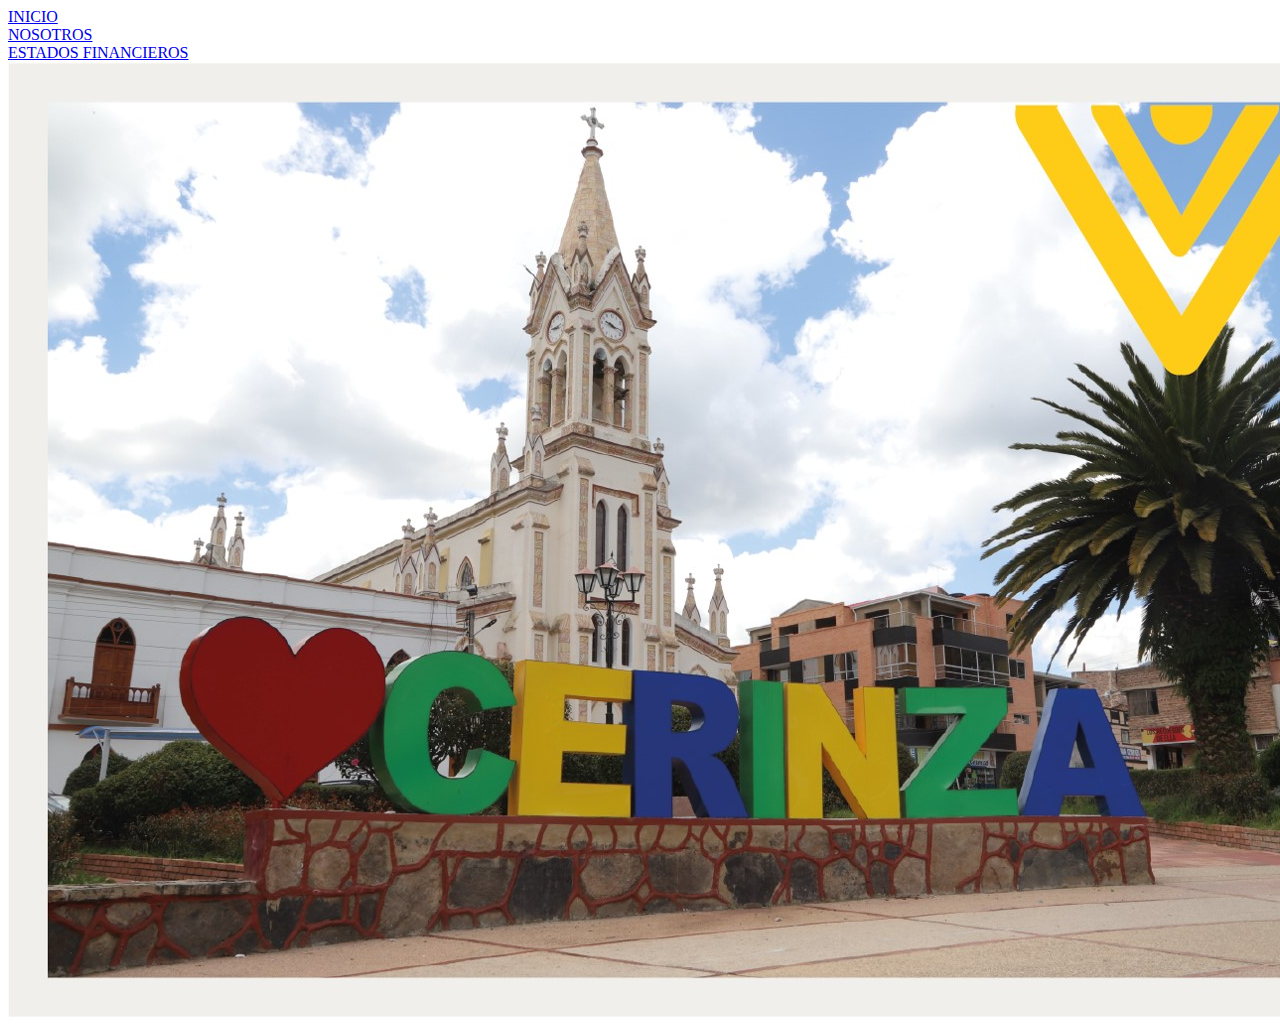
==== index.html @ c55ba40a "first commit" ====
<!DOCTYPE html>
<html lang="es">
<head>
    <meta charset="UTF-8">
    <meta http-equiv="X-UA-Compatible" content="IE=edge">
    <meta name="viewport" content="width=device-width, initial-scale=1.0">
    <!--Styles-->
    <link rel="stylesheet" href="assets/css/styles.css">

    <title>Fundación Colonia Cerinzana Bogotá</title>
</head>
<body>
    <header>
        <nav>
            <li><a href="index.html">INICIO</a> </li>
            <li><a href="assets/pages/quienes_somos.html">NOSOTROS</a> </li>
            <li><a href="assets/pages/est_financieros.html">ESTADOS FINANCIEROS</a> </li>
        </nav>
    </header>
    <main>
        <section>
            <div>
                <img src="assets/images/MUNICIPIO.jpg" alt="Cerinza">
            </div>
        </section>
    </main>

</body>
</html>
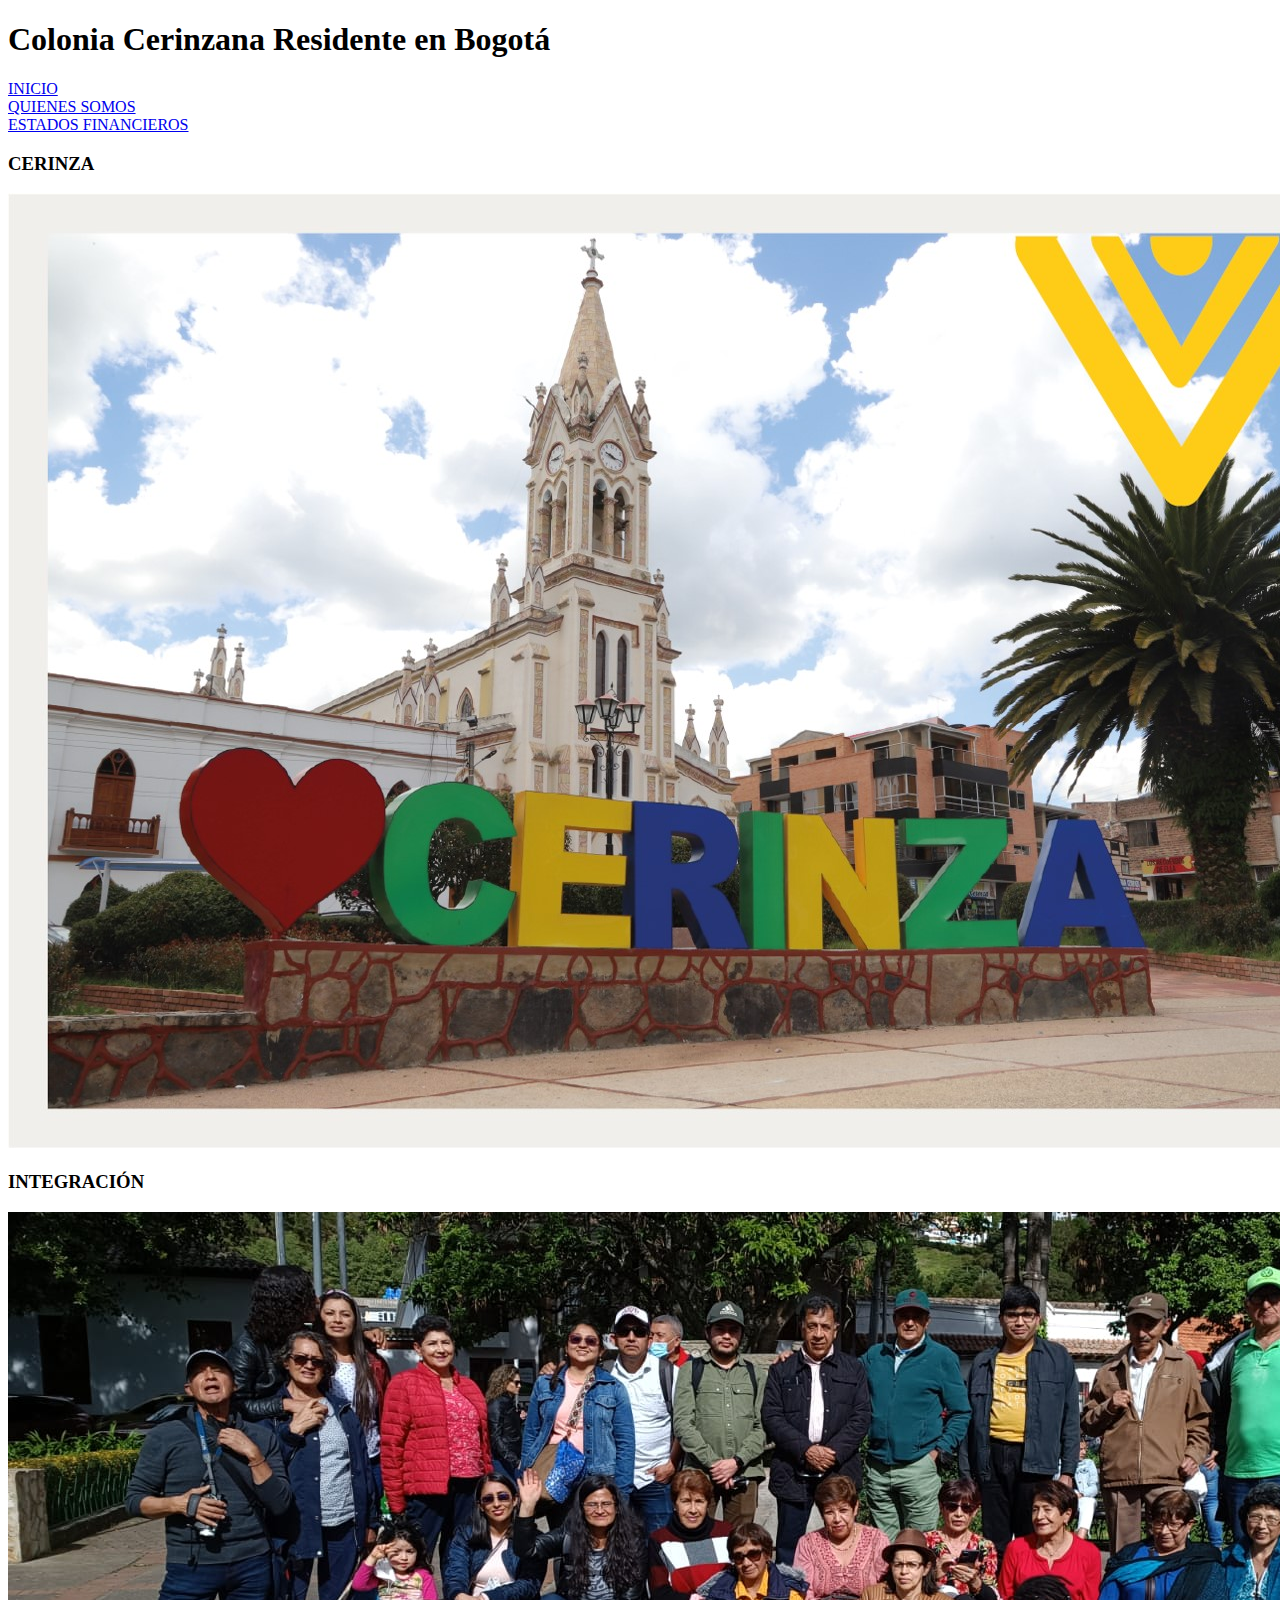
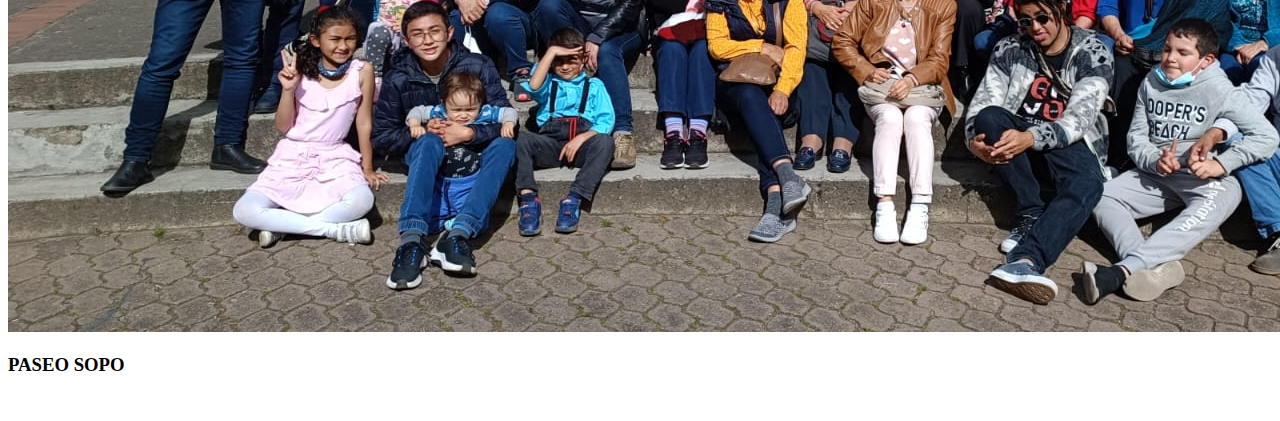
==== commit 78f67c46: "avance" ====
--- a/index.html
+++ b/index.html
@@ -7,20 +7,34 @@
     <!--Styles-->
     <link rel="stylesheet" href="assets/css/styles.css">
 
-    <title>Fundación Colonia Cerinzana Bogotá</title>
+    <title>Colonia Cerinzana Residente en Bogotá</title>
 </head>
 <body>
     <header>
         <nav>
-            <li><a href="index.html">INICIO</a> </li>
-            <li><a href="assets/pages/quienes_somos.html">NOSOTROS</a> </li>
-            <li><a href="assets/pages/est_financieros.html">ESTADOS FINANCIEROS</a> </li>
+            <div>
+                <h1>Colonia Cerinzana Residente en Bogotá</h1>
+            </div>
+            <div>
+                <li><a href="index.html">INICIO</a> </li>
+                <li><a href="assets/pages/quienes_somos.html">QUIENES SOMOS</a> </li>
+                <li><a href="assets/pages/est_financieros.html">ESTADOS FINANCIEROS</a> </li>
+            </div>
         </nav>
     </header>
     <main>
         <section>
             <div>
+                <h3>CERINZA</h3>
                 <img src="assets/images/MUNICIPIO.jpg" alt="Cerinza">
+            </div>
+            <div>
+                <h3>INTEGRACIÓN</h3>
+                <img src="assets/images/integracion.jpg" alt="">
+            </div>
+            <div>
+                <h3>PASEO SOPO</h3>
+                <img src="assets/images/paseo-sopo.jpg" alt="">
             </div>
         </section>
     </main>
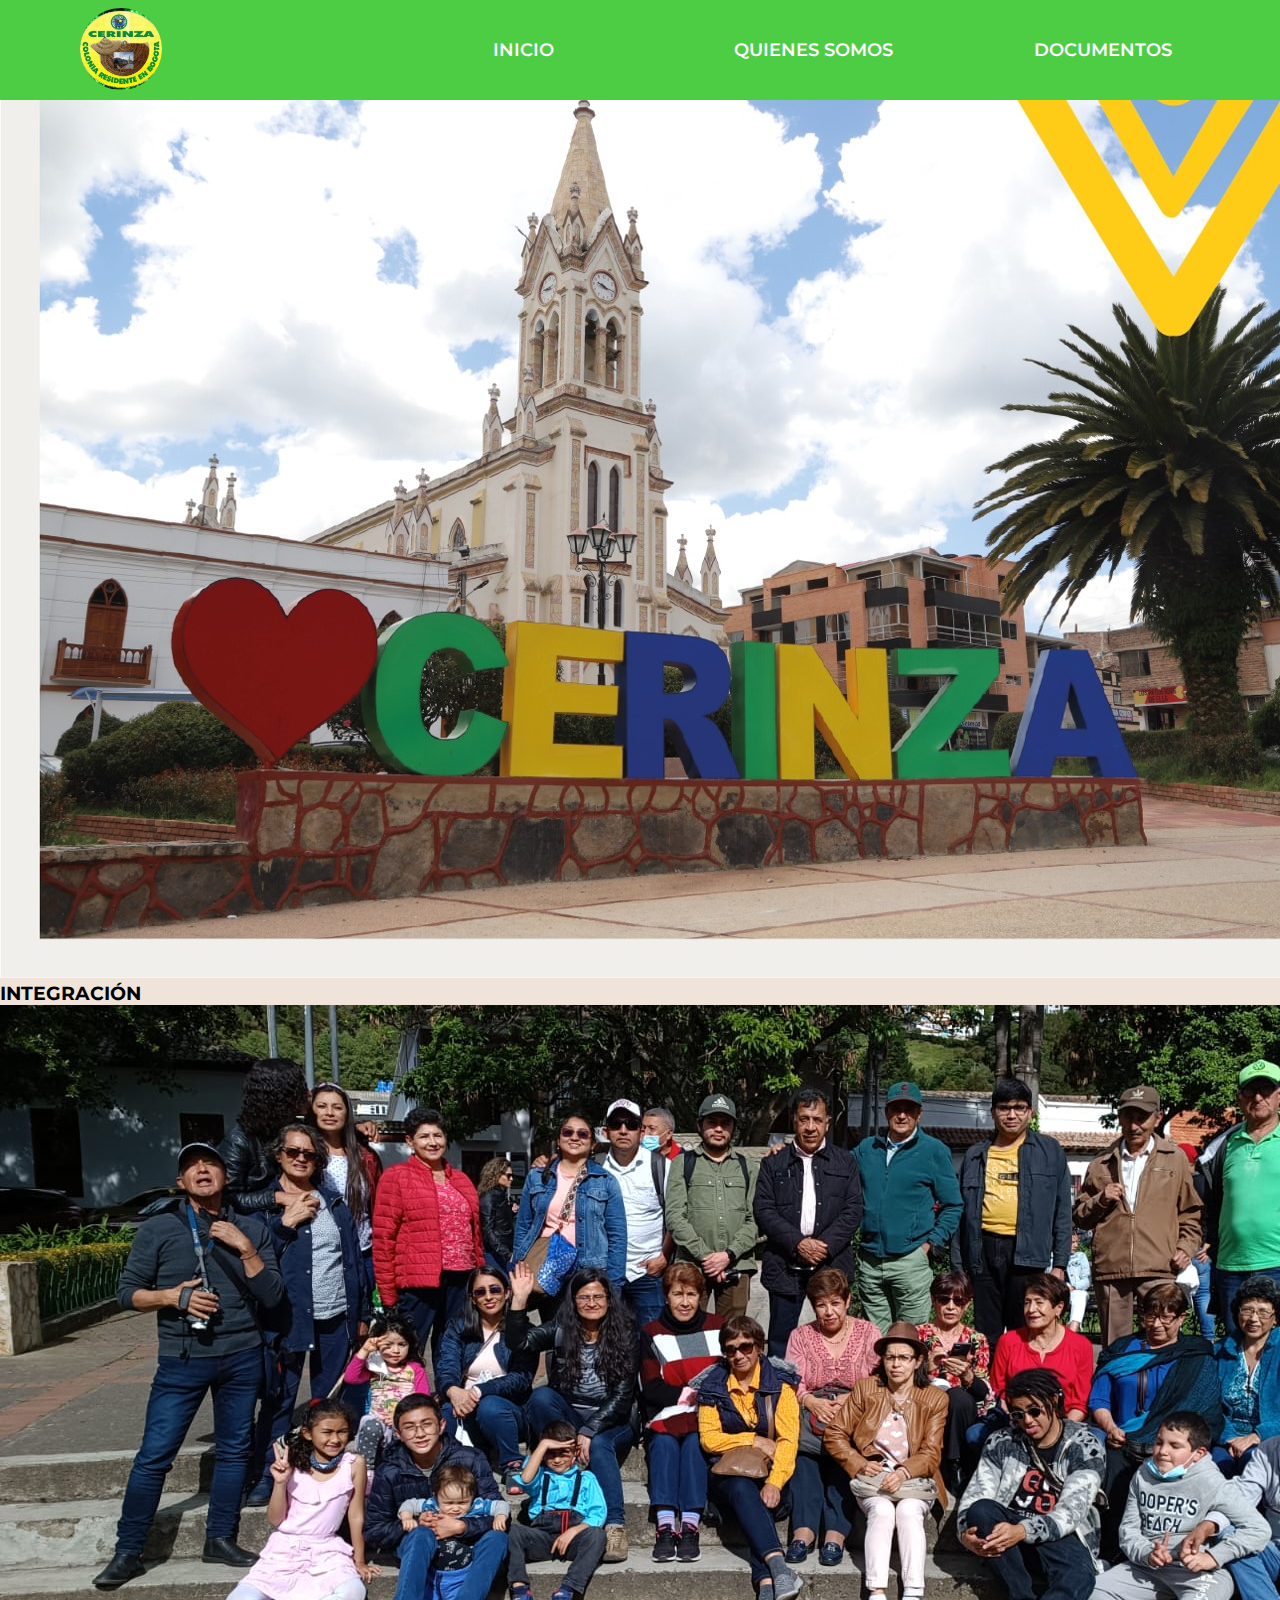
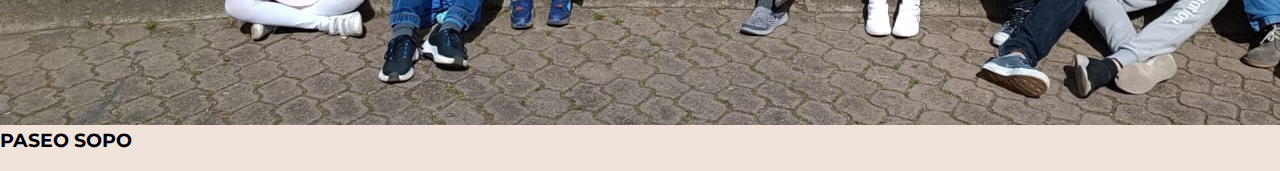
==== commit fb888398: "Avance" ====
--- a/index.html
+++ b/index.html
@@ -7,18 +7,26 @@
     <!--Styles-->
     <link rel="stylesheet" href="assets/css/styles.css">
 
+    <!--Fonts-->
+    <link rel="preconnect" href="https://fonts.googleapis.com">
+    <link rel="preconnect" href="https://fonts.gstatic.com" crossorigin>
+    <link href="https://fonts.googleapis.com/css2?family=Montserrat:wght@300;400;500;600;700&family=Nunito+Sans:wght@600;700&family=Rubik+Vinyl&family=Seymour+One&family=Source+Code+Pro:wght@300;400;500;600&family=Unbounded:wght@400;500;600;800&display=swap" rel="stylesheet">
+
+    <!--icon-->
+    <link rel="icon" href="assets/images/logotipo.jpg">
+
     <title>Colonia Cerinzana Residente en Bogotá</title>
 </head>
 <body>
     <header>
         <nav>
             <div>
-                <h1>Colonia Cerinzana Residente en Bogotá</h1>
+                <img class="logo" src="assets/images/logotipo.jpg" alt="logotipo">
             </div>
-            <div>
+            <div class="menu">
                 <li><a href="index.html">INICIO</a> </li>
                 <li><a href="assets/pages/quienes_somos.html">QUIENES SOMOS</a> </li>
-                <li><a href="assets/pages/est_financieros.html">ESTADOS FINANCIEROS</a> </li>
+                <li><a href="assets/pages/est_financieros.html">DOCUMENTOS</a> </li>
             </div>
         </nav>
     </header>
--- a/assets/css/styles.css
+++ b/assets/css/styles.css
@@ -0,0 +1,70 @@
+*{
+    margin: 0;
+    padding: 0;
+    box-sizing: border-box;
+    -moz-user-select: none; /* Firefox */
+    -ms-user-select: none; /* IE10+ */
+    -webkit-user-select: none; /* Safari*/
+    user-select: none;
+}
+
+body {
+    background-color: #f0e4da;
+    font-family: 'Montserrat', sans-serif;
+}
+  
+  /*--Menú--*/
+header{
+    position:fixed;
+    width: 100%;
+    height: 100px;
+    top: 0;
+    padding: 0;
+    display:inline-flex;
+    background: #4DCD44;
+    z-index: 1;
+}
+
+.logo{
+    width:20%; 
+    border-radius: 50%;
+    margin-left: 5rem;
+    margin-top: 0.1rem;
+}
+
+.menu{
+    margin-left: -2rem;
+    align-items: center;
+    display:flex;
+    margin-right: 2rem;
+}
+
+nav{
+    display: grid;
+    grid-template-columns: 1fr 1fr;
+    align-items: center;
+}
+
+.menu a{
+    text-decoration:none;
+    font-size:18px;
+    color: #fff;
+    width: 200px;
+    text-align: center;
+    font-weight: 600;
+}
+  
+  
+.menu li{
+    display:flex;
+    padding:10px 45px;
+    position:relative;
+    color: #fff;
+    background-color:#4DCD44;
+}
+
+.menu li:hover{
+    background:#258424;
+    border-radius: 10px;
+}
+
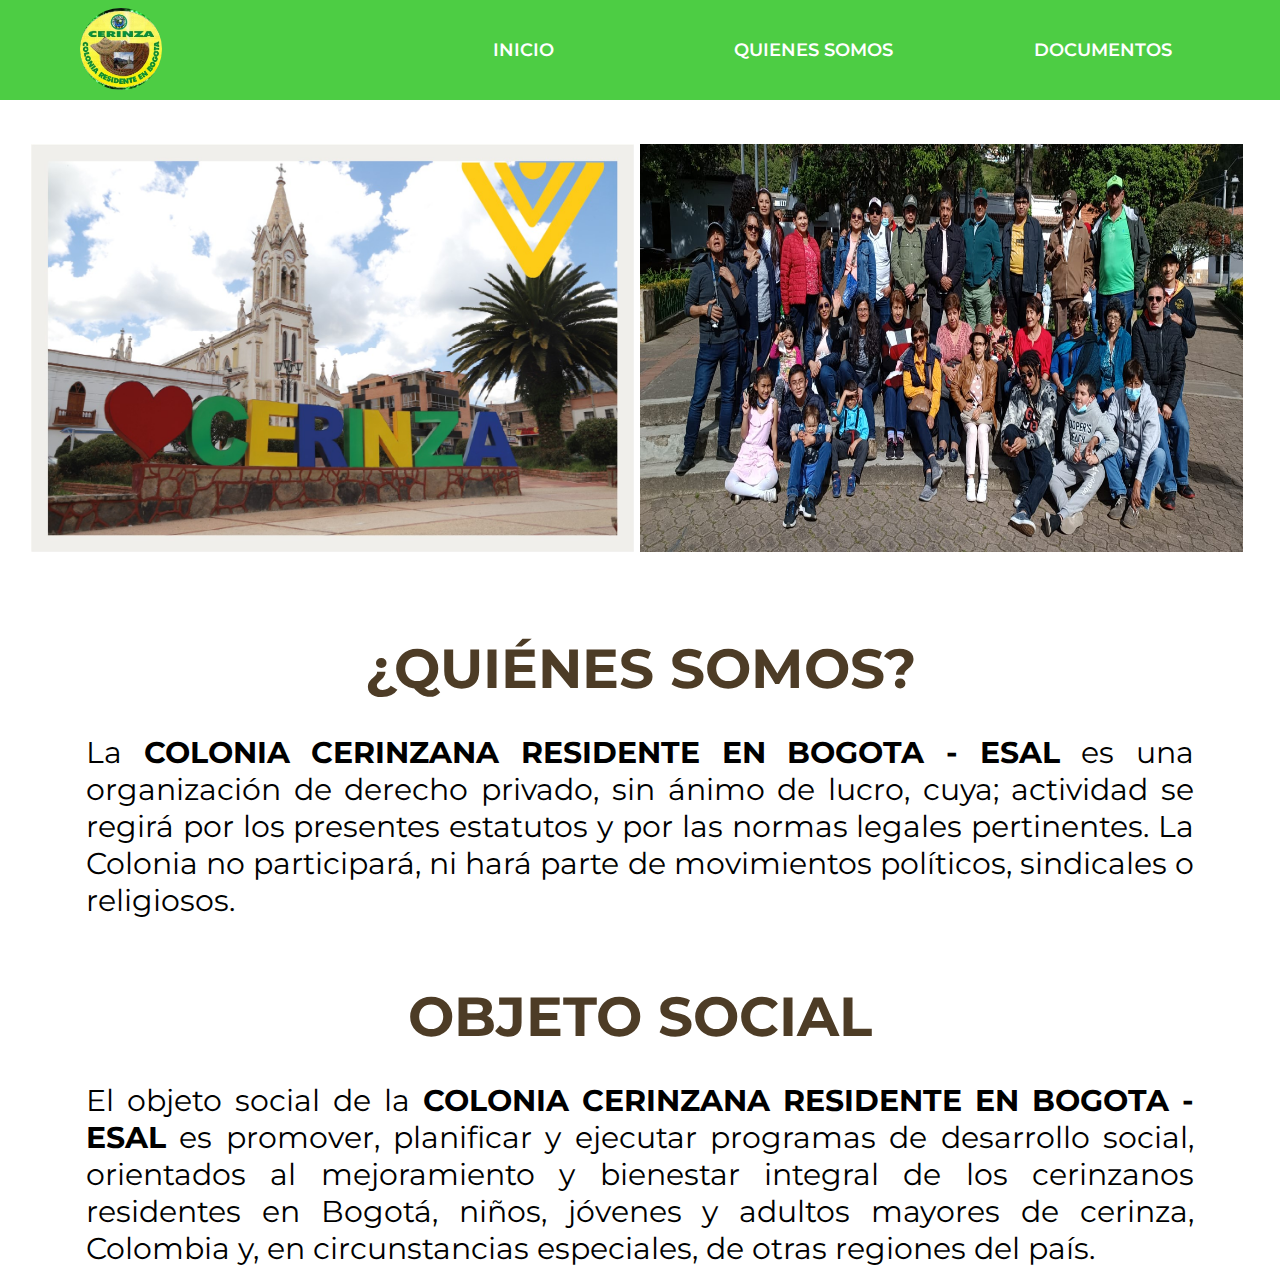
==== commit c13f71d2: "Styles" ====
--- a/index.html
+++ b/index.html
@@ -25,24 +25,49 @@
             </div>
             <div class="menu">
                 <li><a href="index.html">INICIO</a> </li>
-                <li><a href="assets/pages/quienes_somos.html">QUIENES SOMOS</a> </li>
+                <li><a href="#quienes-somos">QUIENES SOMOS</a> </li>
                 <li><a href="assets/pages/est_financieros.html">DOCUMENTOS</a> </li>
             </div>
         </nav>
     </header>
     <main>
+        <!--carousel-->
         <section>
-            <div>
-                <h3>CERINZA</h3>
-                <img src="assets/images/MUNICIPIO.jpg" alt="Cerinza">
+            <div class="container-one">
+                <div class="container-all">
+                    <input type="radio" id="1" name="image-slide" hidden>
+                    <input type="radio" id="2" name="image-slide" hidden>
+                    <input type="radio" id="3" name="image-slide" hidden>
+                </div>
+            
+                <div class="slide">
+                    <div class="item-slide">
+                        <img class="imagen" src="assets/images/MUNICIPIO.jpg" alt=""> 
+                    </div>
+                    <div class="item-slide">
+                        <img class="imagen" src="assets/images/integracion.jpg" alt="">
+                    </div>
+                    <div class="item-slide">
+                        <img class="imagen" src="assets/images/paseo-sopo.jpg" alt="">
+                    </div>
+                </div>
             </div>
-            <div>
-                <h3>INTEGRACIÓN</h3>
-                <img src="assets/images/integracion.jpg" alt="">
-            </div>
-            <div>
-                <h3>PASEO SOPO</h3>
-                <img src="assets/images/paseo-sopo.jpg" alt="">
+        </section>
+
+        <!--quienes somos-->
+        <section>
+            <div class="nosotros">
+                <div id="quienes-somos">.</div>
+                <h2>¿QUIÉNES SOMOS?</h2>
+                <div>
+                    <div>
+                        <p>La <strong>COLONIA CERINZANA RESIDENTE EN BOGOTA - ESAL</strong> es una organización de derecho privado, sin ánimo de lucro, cuya; actividad se regirá por los presentes estatutos y por las normas legales pertinentes. La Colonia no participará, ni hará parte de movimientos políticos, sindicales o religiosos.</p>  
+                    </div>
+                    <div>
+                        <h3>OBJETO SOCIAL</h3>
+                        <p>El objeto social de la <strong>COLONIA CERINZANA RESIDENTE EN BOGOTA - ESAL</strong>  es promover, planificar y ejecutar programas de desarrollo social, orientados al mejoramiento y bienestar integral de los cerinzanos residentes en Bogotá, niños, jóvenes y adultos mayores de cerinza, Colombia y, en circunstancias especiales, de otras regiones del país.</p>
+                    </div>
+                </div>
             </div>
         </section>
     </main>
--- a/assets/css/styles.css
+++ b/assets/css/styles.css
@@ -9,7 +9,7 @@
 }
 
 body {
-    background-color: #f0e4da;
+    /*background-color: #f0e4da;*/
     font-family: 'Montserrat', sans-serif;
 }
   
@@ -68,3 +68,161 @@
     border-radius: 10px;
 }
 
+main{
+    margin-top: 9rem;
+    margin-left: 1rem;
+    margin-right: 1rem;
+}
+
+.img-index{
+    width: 100%;
+}
+
+.container h3{
+    margin-bottom: 1rem;
+    margin-top: 2rem;
+    font-size: 30px;
+}
+
+/*--Carousel--*/
+.imagen{
+    max-width: 99%;
+    height: 100%;
+}
+
+.container-one{
+    width:50%;
+    display:flex;
+    align-items:center;
+    justify-content: center;
+}
+
+.container-all{
+    position: relative;
+    max-width: 15px;
+    width: 100%;
+    border-radius: 10px;
+    overflow: hidden;
+}
+
+.slide{
+    display: flex;
+    transform: translate3d(0, 0, 0);
+    transition: all 608ms;
+    animation-name: autoplay;
+    animation-duration: 20s;
+    animation-direction:normal;
+    animation-fill-mode: forwards;
+    animation-iteration-count:infinite;
+}
+  
+.item-slide{
+    position: relative;
+    display: flex;
+    flex-direction: column;
+    flex-shrink: 0;
+    flex-grow: 0;
+    max-width: 100%;
+}
+  
+.pagination{
+    height: 300px;
+    position: absolute;
+    bottom: 20px;
+    left: 0;
+    display: flex;
+    flex-wrap: wrap;
+    align-items: center;
+    justify-content: center;
+    width: 100%;
+}
+  
+.pagination-item{
+    display: flex;
+    flex-direction: column;
+    align-items: center;
+    border: 2px solid #fff;
+    width: 16px;
+    height: 16px;
+    border-radius: 4px;
+    overflow: hidden;
+    cursor: pointer;
+    background: rgba(255, 255, 255, 0.5);
+    margin: 0 5px;
+    text-align: center;
+    transition: all 300ms;
+}
+  
+.pagination-item:hover{
+    transform: scale(2);
+}
+  
+.pagination-item .imagenes{
+    display: inline-block;
+    max-width: none;
+    height: 10px;
+    transform: scale(1);
+    opacity: none;
+    transition: all 300ms;
+}
+  
+.pagination-item:hover .imagenes{
+    opacity: 1;
+    transform: scale(1); 
+}
+  
+input[id="1"] :checked  ~ .slide{
+    animation: none;
+    transform: translate(0, 0, 0);
+}
+  
+input[id="1"] :checked ~ .pagination .pagination-item[for="1"]{
+    background-color: #fff;
+}
+  
+input[id="2"]:checked~.slide{
+    animation: none;
+    transform: translate(calc(-100% * 1), 0, 0);
+}
+  
+input[id="2"]:checked~.pagination .pagination-item[for="2"]{
+    background-color: #fff;
+}
+  
+input[id="3"]:checked~.slide{
+    animation: none;
+    transform: translate(calc(-100% * 2), 0, 0);
+}
+  
+input[id="3"]:checked~.pagination .pagination-item[for="3"]{
+    background-color: #fff;
+}
+  
+@keyframes autoplay{
+    14.28%{
+      transform: translate3d(calc(-100% * 0), 0, 0);
+    }
+    90%{
+      transform: translate3d(calc(-100% * 1), 0, 0);
+    }
+}
+
+div#quienes-somos{
+    overflow: hidden;
+    color: transparent;
+}
+
+.nosotros h2, h3{
+    margin-top: 4rem;
+    font-size: 55px;
+    text-align: center;
+    color: #4D3C26;
+}
+
+.nosotros p{
+    margin-top: 2rem;
+    font-size: 30px;
+    margin-left: 70px;
+    margin-right: 70px;
+    text-align: justify;
+}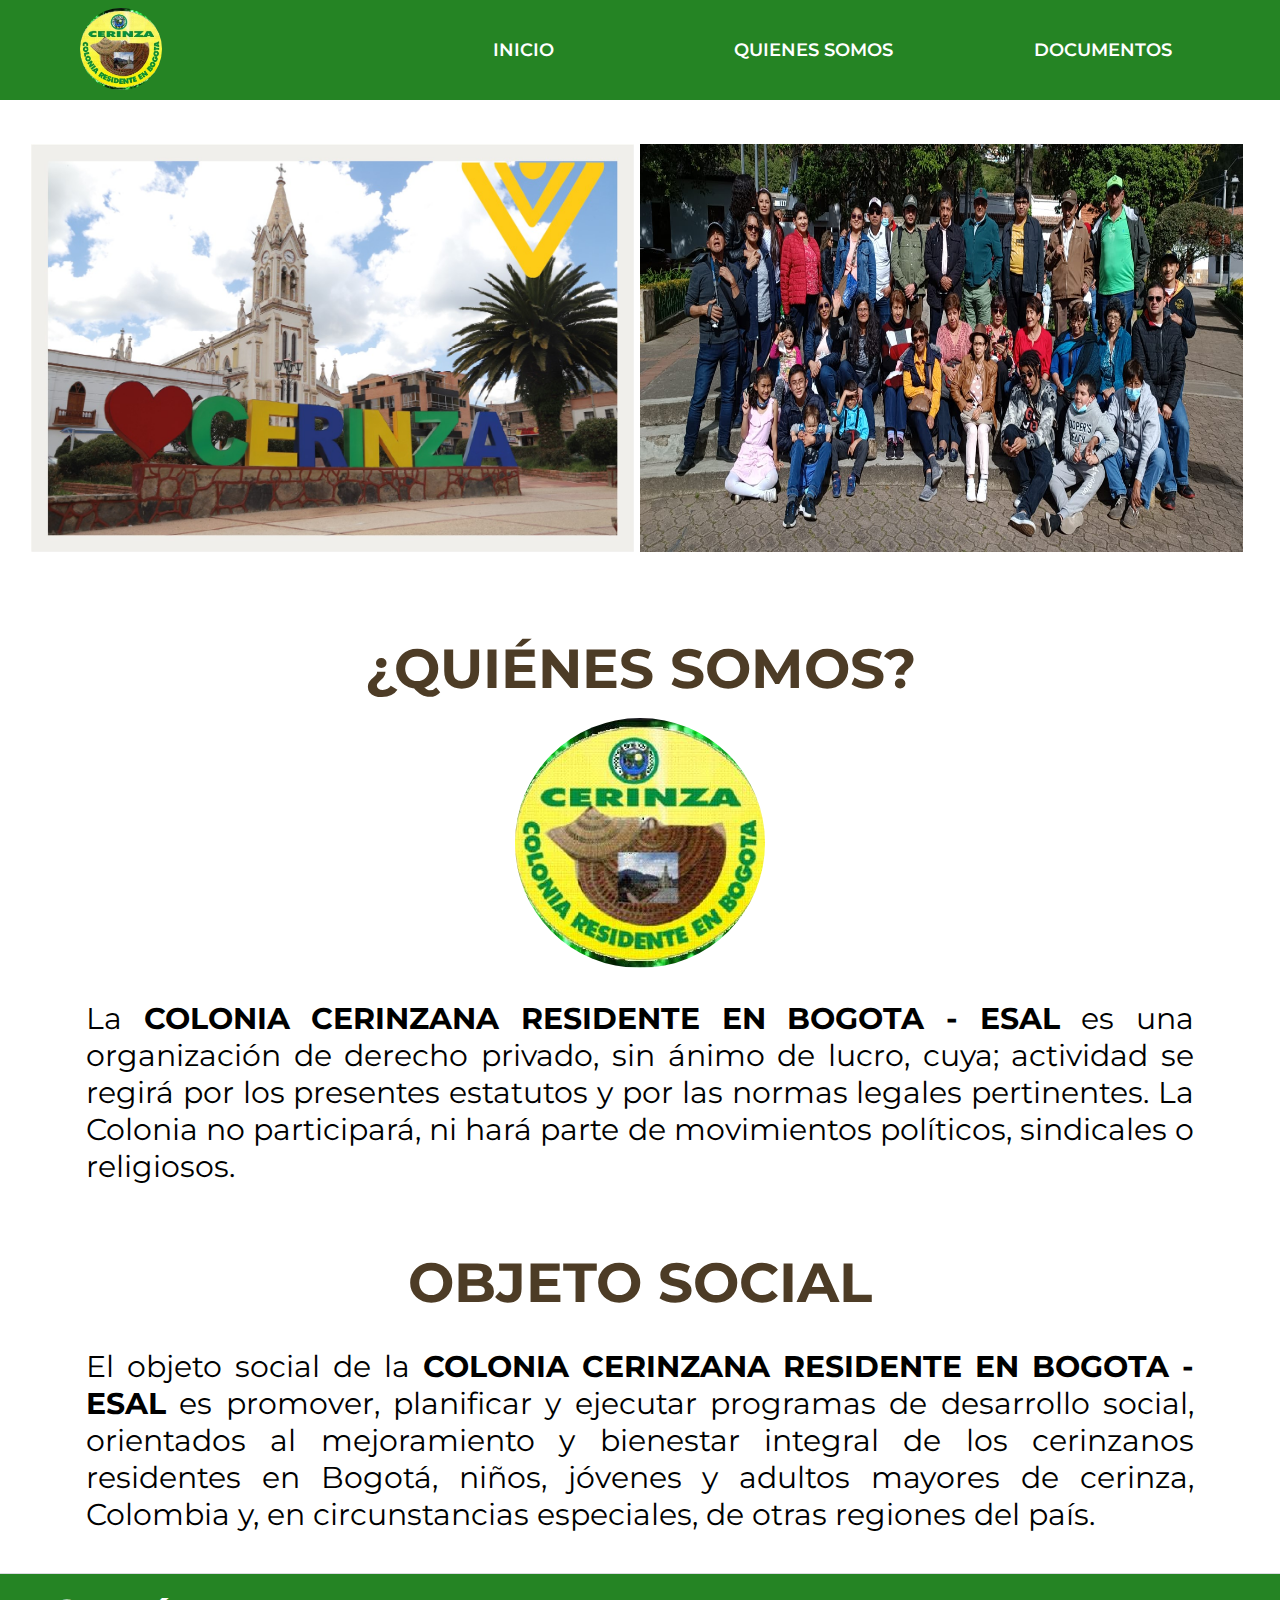
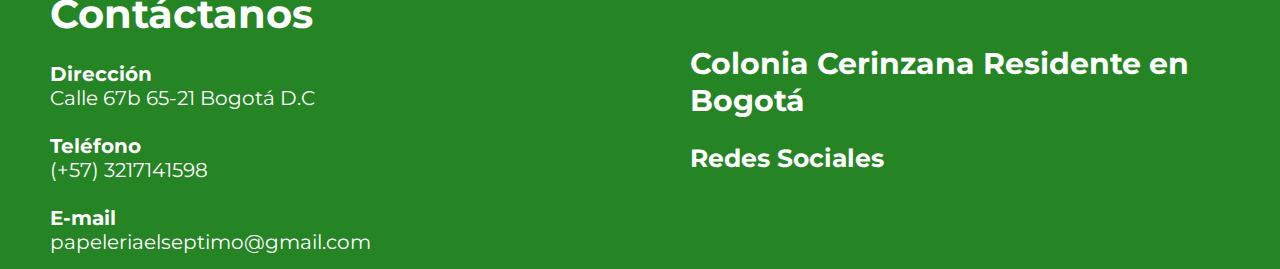
==== commit 5a1fd2f5: "Avance 2" ====
--- a/index.html
+++ b/index.html
@@ -26,7 +26,12 @@
             <div class="menu">
                 <li><a href="index.html">INICIO</a> </li>
                 <li><a href="#quienes-somos">QUIENES SOMOS</a> </li>
-                <li><a href="assets/pages/est_financieros.html">DOCUMENTOS</a> </li>
+                <li><a href="">DOCUMENTOS</a><ul>
+                    <li><a href="assets/pages/doc_2020.html">DOCUMENTOS 2020</a> </li>
+                    <li><a href="assets/pages/doc_2021.html">DOCUMENTOS 2021</a> </li>
+                    <li><a href="assets/pages/doc_2022.html">DOCUMENTOS 2022</a> </li>
+                </ul>
+                </li>
             </div>
         </nav>
     </header>
@@ -59,6 +64,7 @@
             <div class="nosotros">
                 <div id="quienes-somos">.</div>
                 <h2>¿QUIÉNES SOMOS?</h2>
+                <img class="logo" id="logo1" src="assets/images/logotipo.jpg" alt="">
                 <div>
                     <div>
                         <p>La <strong>COLONIA CERINZANA RESIDENTE EN BOGOTA - ESAL</strong> es una organización de derecho privado, sin ánimo de lucro, cuya; actividad se regirá por los presentes estatutos y por las normas legales pertinentes. La Colonia no participará, ni hará parte de movimientos políticos, sindicales o religiosos.</p>  
@@ -72,5 +78,37 @@
         </section>
     </main>
 
+    <footer class="footer">
+        <ul class="contacto">
+            <li>
+                <h2 class="title">Contáctanos</h2> 
+            </li><br>
+            <li>
+                <h4>Dirección</h4>
+                <p>Calle 67b 65-21 Bogotá D.C</p>
+            </li><br>
+            <li>
+                <h4>Teléfono</h4>
+                <p>(+57) 3217141598 </p>
+            </li><br>
+            <li>
+                <h4>E-mail</h4>
+                <p>papeleriaelseptimo@gmail.com</p>
+            </li>
+        </ul>
+
+        <ul class="registro">
+            <li class="fund">
+                Colonia Cerinzana Residente en Bogotá
+            </li><br>
+            <li>
+                <h4 class="redes">Redes Sociales</h4><br>
+                <a href="https://www.facebook.com/COLONIACERINZANARESIDENTEENBOGOTA/" class="face" target="_blank"><i class="fa-brands fa-facebook"></i></a>
+            </li>
+        </ul>
+    </footer>
+
+    <script src="https://kit.fontawesome.com/e5b8fa4e0c.js" crossorigin="anonymous"></script>
+
 </body>
 </html>--- a/assets/css/styles.css
+++ b/assets/css/styles.css
@@ -21,7 +21,7 @@
     top: 0;
     padding: 0;
     display:inline-flex;
-    background: #4DCD44;
+    background: #258424;
     z-index: 1;
 }
 
@@ -43,6 +43,25 @@
     display: grid;
     grid-template-columns: 1fr 1fr;
     align-items: center;
+}
+
+nav li ul{
+    text-align: center;
+    display:none;
+    position:absolute;
+    top: 44px;
+    left:0px;
+}
+  
+nav li ul li ul{
+    display:none;
+    position:absolute;
+    top:0;
+    left:268px;
+}
+  
+nav li:hover>ul{
+    display:block;
 }
 
 .menu a{
@@ -59,12 +78,12 @@
     display:flex;
     padding:10px 45px;
     position:relative;
-    color: #fff;
-    background-color:#4DCD44;
+    color: black;
+    background-color:#258424;
 }
 
 .menu li:hover{
-    background:#258424;
+    background:#1a6118;
     border-radius: 10px;
 }
 
@@ -72,6 +91,7 @@
     margin-top: 9rem;
     margin-left: 1rem;
     margin-right: 1rem;
+    margin-bottom: 2.5rem;
 }
 
 .img-index{
@@ -225,4 +245,62 @@
     margin-left: 70px;
     margin-right: 70px;
     text-align: justify;
+}
+
+#logo1{
+    margin: auto;
+    display: flex;
+    margin-top: 1rem;
+}
+
+/*footer*/
+.footer{
+    width: 100%;
+    height: 100%;
+    position: relative;
+    display: grid;
+    grid-template-columns: 1fr 1fr;
+    align-items: center;
+    background: #258424;
+    font-size: 20px;
+    border-top: 1px solid #dadce0;
+}
+  
+.footer .title{
+    font-size: 40px;
+}
+  
+.footer ul{
+    color: white;
+    margin: 15px ;
+    list-style: none;
+    padding-left: 0;
+    margin-left: 50px;
+}
+
+.fund{
+    font-weight: 700;
+    font-size: 30px;
+}
+  
+.link{
+    font-size: 22px;
+    color: aqua;
+    
+}
+  
+.footer .redes{
+    font-size: 25px;
+}
+  
+.whats i{
+    color: white;
+    font-size: 35px;
+    margin-left: 5px;
+    margin-right: 15px;
+}
+  
+.face i{
+    color: white;
+    font-size: 35px;
 }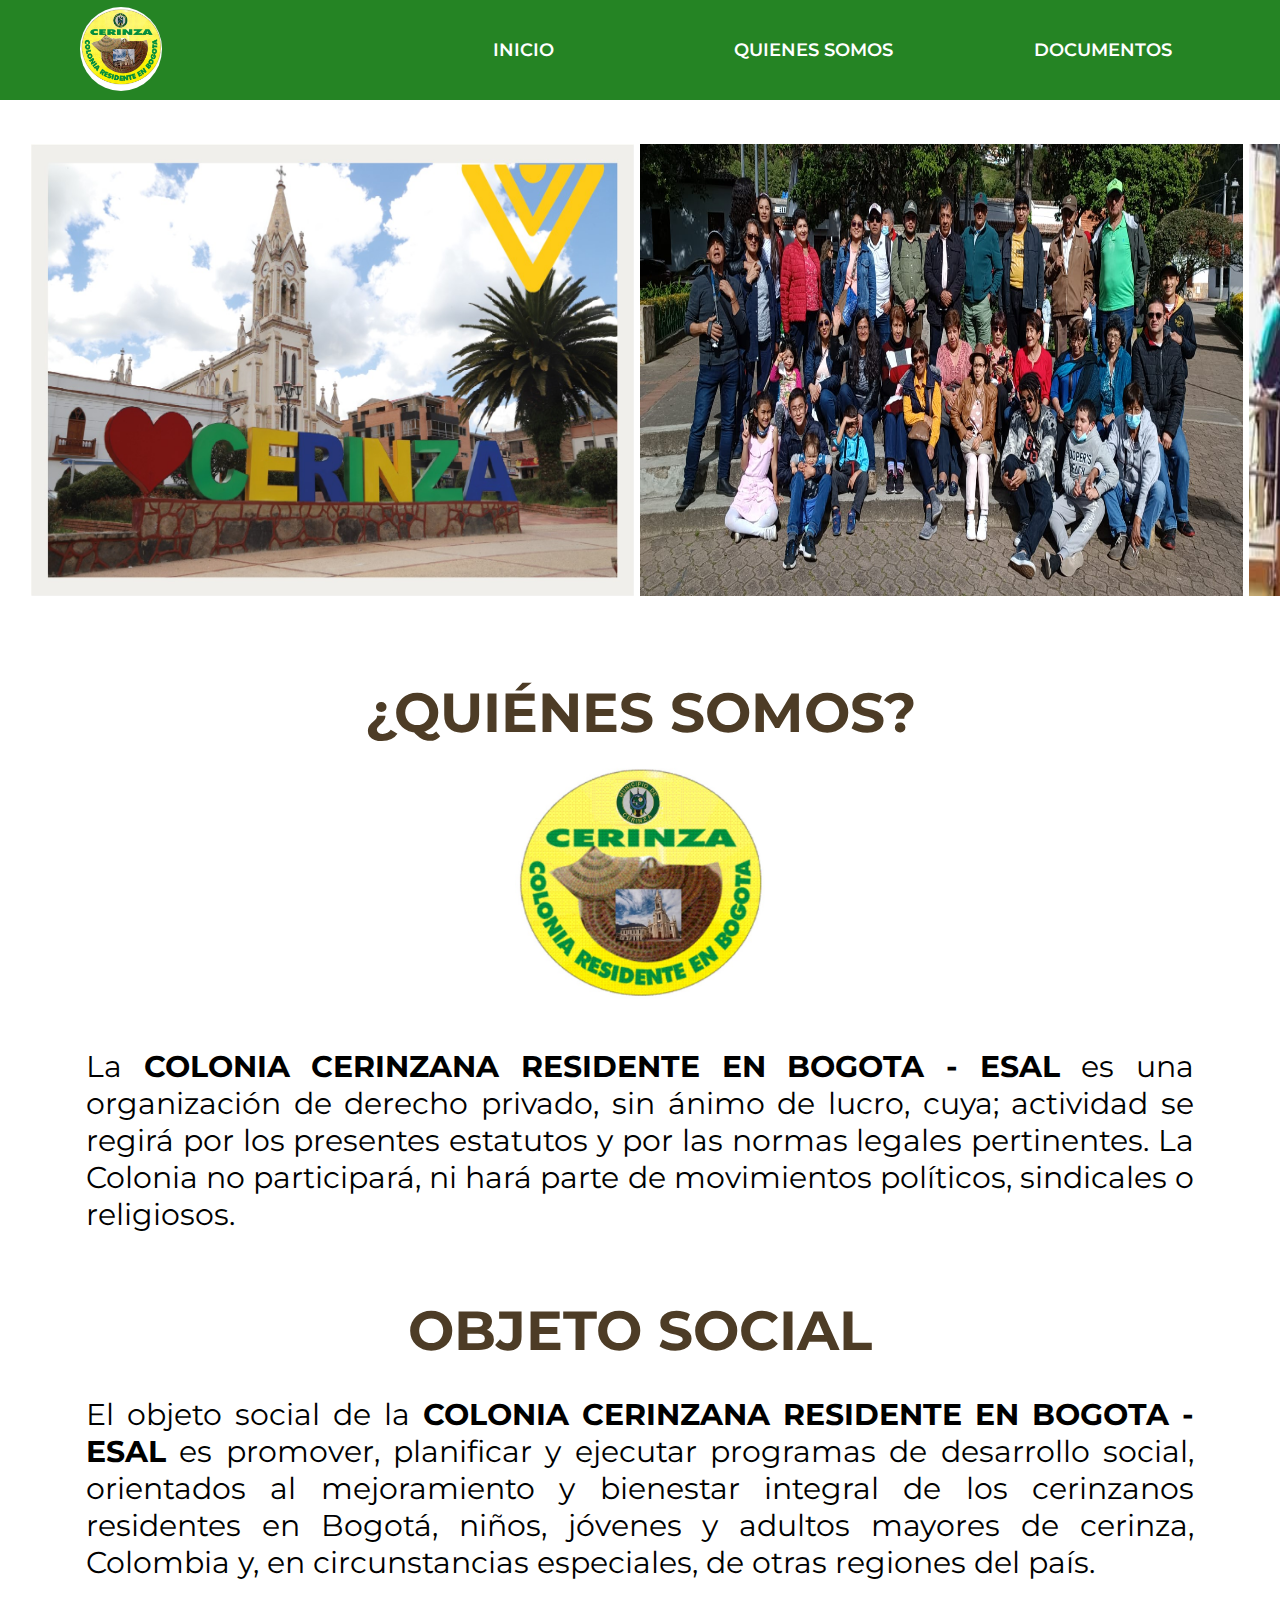
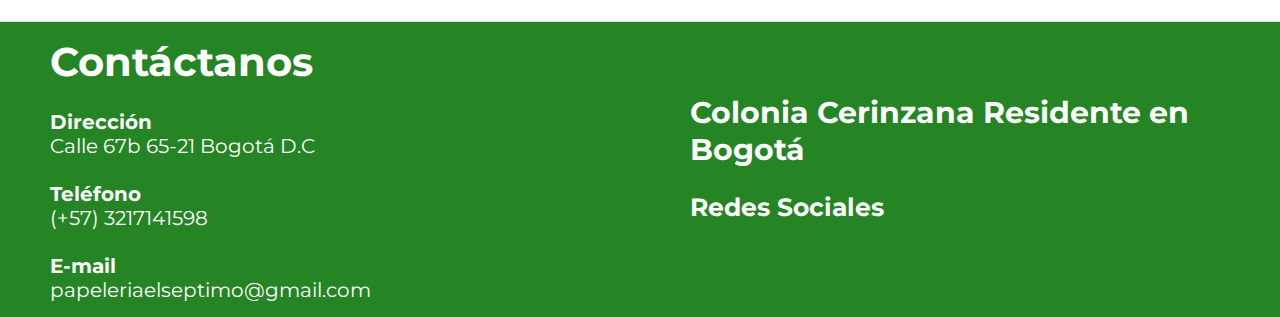
==== commit c06e3bf9: "Terminación página web" ====
--- a/index.html
+++ b/index.html
@@ -43,6 +43,8 @@
                     <input type="radio" id="1" name="image-slide" hidden>
                     <input type="radio" id="2" name="image-slide" hidden>
                     <input type="radio" id="3" name="image-slide" hidden>
+                    <input type="radio" id="4" name="image-slide" hidden>
+                    <input type="radio" id="5" name="image-slide" hidden>
                 </div>
             
                 <div class="slide">
@@ -54,6 +56,12 @@
                     </div>
                     <div class="item-slide">
                         <img class="imagen" src="assets/images/paseo-sopo.jpg" alt="">
+                    </div>
+                    <div class="item-slide">
+                        <img class="imagen" src="assets/images/feb-2019.jpg" alt="">
+                    </div>
+                    <div class="item-slide">
+                        <img class="imagen" src="assets/images/f-2019.jpg" alt="">
                     </div>
                 </div>
             </div>
--- a/assets/css/styles.css
+++ b/assets/css/styles.css
@@ -217,13 +217,34 @@
 input[id="3"]:checked~.pagination .pagination-item[for="3"]{
     background-color: #fff;
 }
+
+input[id="4"]:checked~.slide{
+    animation: none;
+    transform: translate(calc(-100% * 2), 0, 0);
+}
+  
+input[id="4"]:checked~.pagination .pagination-item[for="3"]{
+    background-color: #fff;
+}
+
+input[id="5"]:checked~.slide{
+    animation: none;
+    transform: translate(calc(-100% * 2), 0, 0);
+}
+  
+input[id="5"]:checked~.pagination .pagination-item[for="3"]{
+    background-color: #fff;
+}
   
 @keyframes autoplay{
     14.28%{
       transform: translate3d(calc(-100% * 0), 0, 0);
     }
+    40.54%{
+        ransform: translate3d(calc(-100% * 1), 0, 0);
+    }
     90%{
-      transform: translate3d(calc(-100% * 1), 0, 0);
+      transform: translate3d(calc(-100% * 3), 0, 0);
     }
 }
 
@@ -251,6 +272,27 @@
     margin: auto;
     display: flex;
     margin-top: 1rem;
+}
+
+/*documentos*/
+.documentos li{
+    list-style-type: none;
+    font-size: 25px;
+    margin-left: 6rem;
+    margin-top: 2rem;
+    margin-right: 6rem;
+}
+
+.documentos p{
+    font-size: 25px;
+    margin-left: 7.5rem;
+    margin-top: 1rem;
+    margin-right: 6rem;
+}
+
+.documentos a{
+    color: blue;
+    text-decoration: none;
 }
 
 /*footer*/
@@ -303,4 +345,99 @@
 .face i{
     color: white;
     font-size: 35px;
+}
+
+
+/*responsive*/
+@media (min-width: 375px) and (max-width: 654px) {
+    header{
+        width: 100%;
+        height: 100px;
+    }
+    
+    .logo{
+        width: 90px;
+        margin-left: 1.5rem;
+        border-radius: 50%;
+        margin-top: 0.1rem;
+    }
+    
+    .menu{
+        margin-left: -1rem;
+        align-items: center;
+        display:block;
+       /* margin-right: 25rem;*/
+    }
+    
+    nav li ul{
+        position:absolute;
+        top: 30px;
+    }
+      
+    nav li ul li ul{
+        left:28px;
+    }
+    
+    .menu a{
+        font-size:15px;
+        width: 150px;
+    }   
+
+    .menu li{
+        padding:5px;
+    }
+
+    /*carousel*/
+
+    .imagen{
+        max-width: 100%;
+        height: 500px;
+    }
+    
+    .container-one{
+        width:150%;
+        display:flex;
+        align-items:center;
+        justify-content: center;
+    }    
+
+    @keyframes autoplay{
+        50%{
+            transform: translate3d(calc(-100% * 1), 0, 0);
+        }
+        95%{
+          transform: translate3d(calc(-100% * 3), 0, 0);
+        }
+    }
+
+    .nosotros h2, h3{
+        margin-top: 4rem;
+        font-size: 45px;
+    }
+    
+    .nosotros p{
+        font-size: 20px;
+        margin-left: 60px;
+        margin-right: 60px;
+    }
+    
+    #logo1{
+        width: 8.5rem;
+    }
+
+    .documentos li{
+        font-size: 25px;
+        margin-left: 3rem;
+        margin-top: 2rem;
+        margin-right: 3rem;
+    }
+    
+    .documentos p{
+        font-size: 25px;
+        margin-left: 3.5rem;
+        margin-top: 1rem;
+        margin-right: 3rem;
+    }
+    
+
 }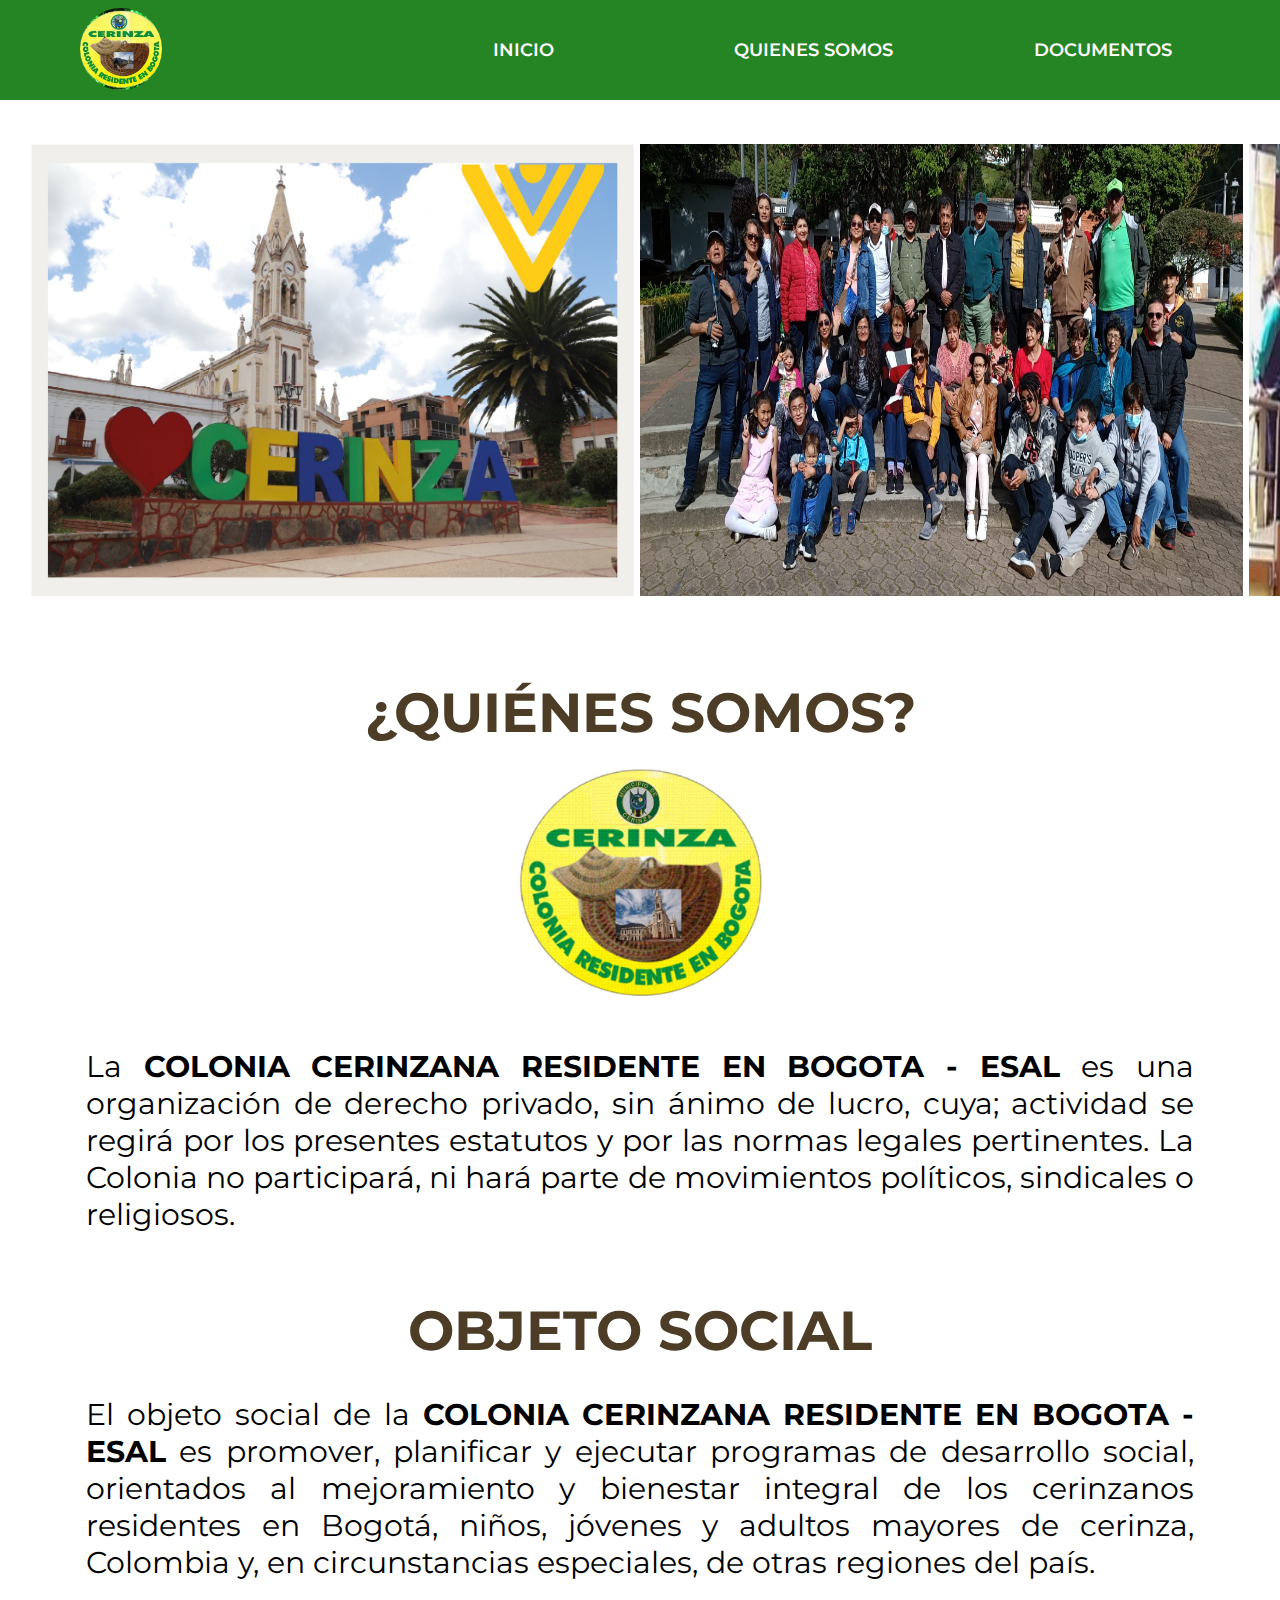
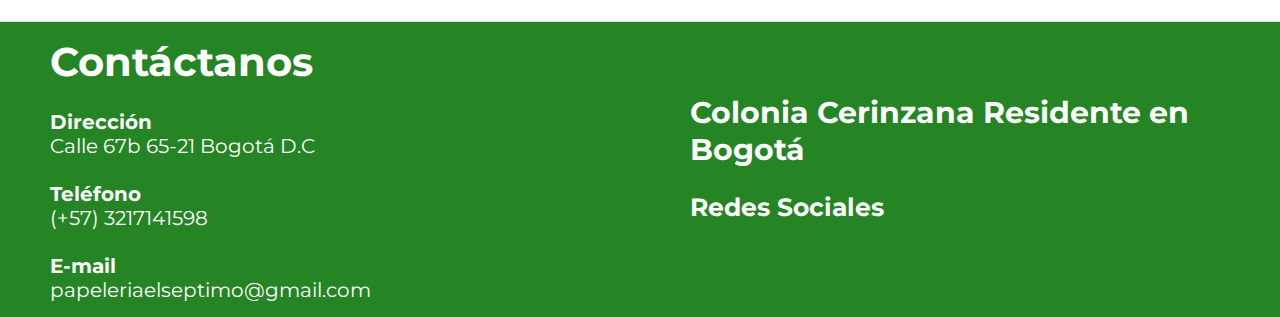
==== commit 8d341c5f: "Modificación" ====
--- a/index.html
+++ b/index.html
@@ -21,7 +21,7 @@
     <header>
         <nav>
             <div>
-                <img class="logo" src="assets/images/logotipo.jpg" alt="logotipo">
+                <img class="logo" src="assets/images/logo.jpg" alt="logotipo">
             </div>
             <div class="menu">
                 <li><a href="index.html">INICIO</a> </li>
